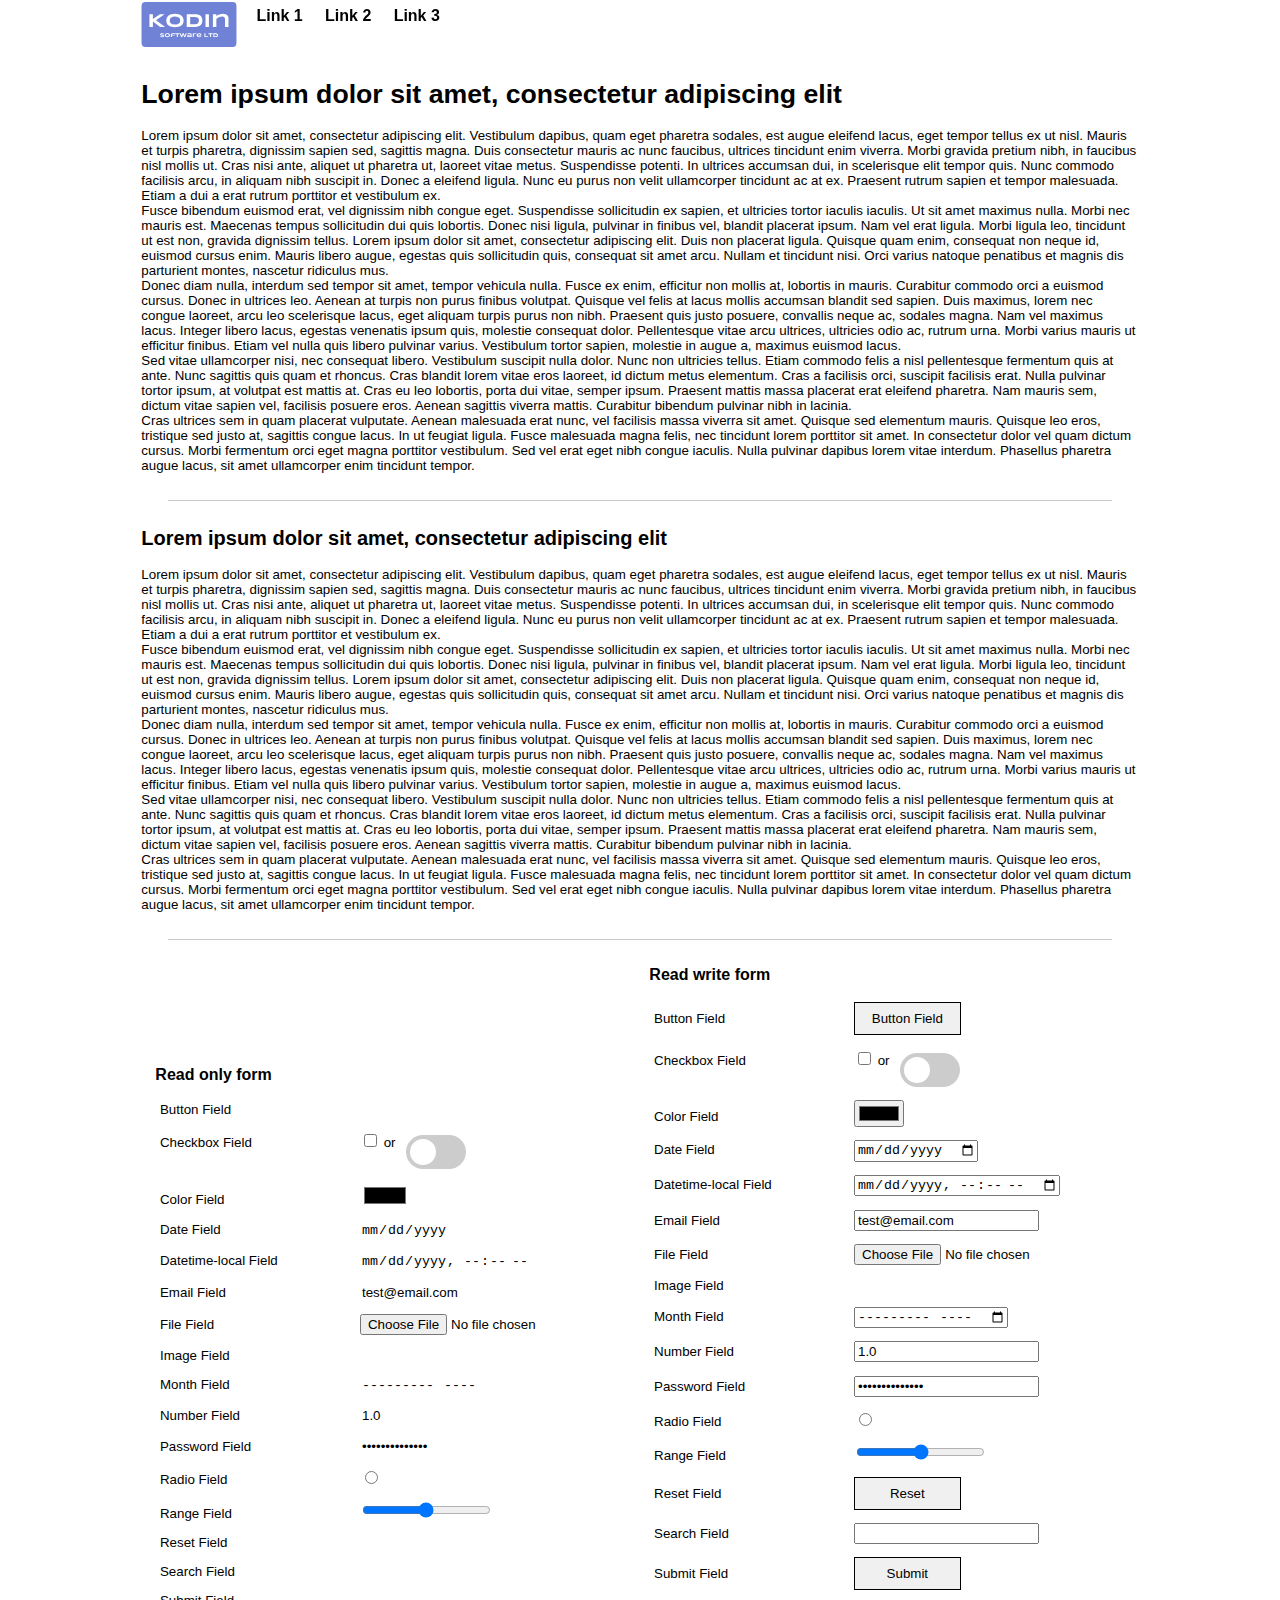
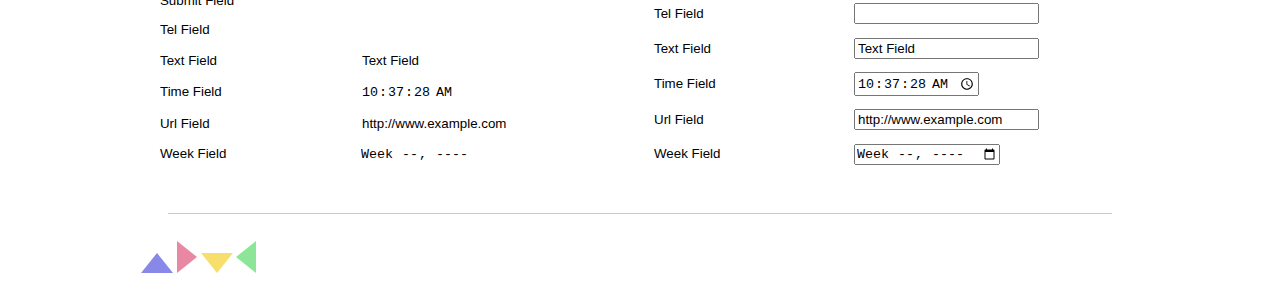
==== theme.html @ 6ff5bc61 "theme development" ====
<!doctype html>
<html>
    <head>
        <title>Theme development page</title>
        <link href="css/main.css" type="text/css" rel="stylesheet">
        <script src="js/jquery.js" type="text/javascript" lang="javascript"></script>
        <script src="js/main.js" type="text/javascript" lang="javascript"></script>
    </head>
    <body class="light">
        <nav>
                <object type="image/svg+xml" data="images/svg/logo.svg" class="logo">
                    <img src="images/png/logo.png">
                </object>
                <div class="nav-menu">
                    <ul>
                        <li><a href="#">Link 1</a></li>
                        <li><a href="#">Link 2</a></li>
                        <li><a href="#">Link 3</a></li>
                    </ul>
                </div>
        </nav>
        <h1>Lorem ipsum dolor sit amet, consectetur adipiscing elit</h1>
        <div>Lorem ipsum dolor sit amet, consectetur adipiscing elit. Vestibulum dapibus, quam eget pharetra sodales, est augue eleifend lacus, eget tempor tellus ex ut nisl. Mauris et turpis pharetra, dignissim sapien sed, sagittis magna. Duis consectetur mauris ac nunc faucibus, ultrices tincidunt enim viverra. Morbi gravida pretium nibh, in faucibus nisl mollis ut. Cras nisi ante, aliquet ut pharetra ut, laoreet vitae metus. Suspendisse potenti. In ultrices accumsan dui, in scelerisque elit tempor quis. Nunc commodo facilisis arcu, in aliquam nibh suscipit in. Donec a eleifend ligula. Nunc eu purus non velit ullamcorper tincidunt ac at ex. Praesent rutrum sapien et tempor malesuada. Etiam a dui a erat rutrum porttitor et vestibulum ex.<br>

                Fusce bibendum euismod erat, vel dignissim nibh congue eget. Suspendisse sollicitudin ex sapien, et ultricies tortor iaculis iaculis. Ut sit amet maximus nulla. Morbi nec mauris est. Maecenas tempus sollicitudin dui quis lobortis. Donec nisi ligula, pulvinar in finibus vel, blandit placerat ipsum. Nam vel erat ligula. Morbi ligula leo, tincidunt ut est non, gravida dignissim tellus. Lorem ipsum dolor sit amet, consectetur adipiscing elit. Duis non placerat ligula. Quisque quam enim, consequat non neque id, euismod cursus enim. Mauris libero augue, egestas quis sollicitudin quis, consequat sit amet arcu. Nullam et tincidunt nisi. Orci varius natoque penatibus et magnis dis parturient montes, nascetur ridiculus mus.<br>
                
                Donec diam nulla, interdum sed tempor sit amet, tempor vehicula nulla. Fusce ex enim, efficitur non mollis at, lobortis in mauris. Curabitur commodo orci a euismod cursus. Donec in ultrices leo. Aenean at turpis non purus finibus volutpat. Quisque vel felis at lacus mollis accumsan blandit sed sapien. Duis maximus, lorem nec congue laoreet, arcu leo scelerisque lacus, eget aliquam turpis purus non nibh. Praesent quis justo posuere, convallis neque ac, sodales magna. Nam vel maximus lacus. Integer libero lacus, egestas venenatis ipsum quis, molestie consequat dolor. Pellentesque vitae arcu ultrices, ultricies odio ac, rutrum urna. Morbi varius mauris ut efficitur finibus. Etiam vel nulla quis libero pulvinar varius. Vestibulum tortor sapien, molestie in augue a, maximus euismod lacus.<br>
                
                Sed vitae ullamcorper nisi, nec consequat libero. Vestibulum suscipit nulla dolor. Nunc non ultricies tellus. Etiam commodo felis a nisl pellentesque fermentum quis at ante. Nunc sagittis quis quam et rhoncus. Cras blandit lorem vitae eros laoreet, id dictum metus elementum. Cras a facilisis orci, suscipit facilisis erat. Nulla pulvinar tortor ipsum, at volutpat est mattis at. Cras eu leo lobortis, porta dui vitae, semper ipsum. Praesent mattis massa placerat erat eleifend pharetra. Nam mauris sem, dictum vitae sapien vel, facilisis posuere eros. Aenean sagittis viverra mattis. Curabitur bibendum pulvinar nibh in lacinia.<br>
                
                Cras ultrices sem in quam placerat vulputate. Aenean malesuada erat nunc, vel facilisis massa viverra sit amet. Quisque sed elementum mauris. Quisque leo eros, tristique sed justo at, sagittis congue lacus. In ut feugiat ligula. Fusce malesuada magna felis, nec tincidunt lorem porttitor sit amet. In consectetur dolor vel quam dictum cursus. Morbi fermentum orci eget magna porttitor vestibulum. Sed vel erat eget nibh congue iaculis. Nulla pulvinar dapibus lorem vitae interdum. Phasellus pharetra augue lacus, sit amet ullamcorper enim tincidunt tempor.<br>
        </div>
        <hr>
        <h2>Lorem ipsum dolor sit amet, consectetur adipiscing elit</h2>
        <p>Lorem ipsum dolor sit amet, consectetur adipiscing elit. Vestibulum dapibus, quam eget pharetra sodales, est augue eleifend lacus, eget tempor tellus ex ut nisl. Mauris et turpis pharetra, dignissim sapien sed, sagittis magna. Duis consectetur mauris ac nunc faucibus, ultrices tincidunt enim viverra. Morbi gravida pretium nibh, in faucibus nisl mollis ut. Cras nisi ante, aliquet ut pharetra ut, laoreet vitae metus. Suspendisse potenti. In ultrices accumsan dui, in scelerisque elit tempor quis. Nunc commodo facilisis arcu, in aliquam nibh suscipit in. Donec a eleifend ligula. Nunc eu purus non velit ullamcorper tincidunt ac at ex. Praesent rutrum sapien et tempor malesuada. Etiam a dui a erat rutrum porttitor et vestibulum ex.<br>

                Fusce bibendum euismod erat, vel dignissim nibh congue eget. Suspendisse sollicitudin ex sapien, et ultricies tortor iaculis iaculis. Ut sit amet maximus nulla. Morbi nec mauris est. Maecenas tempus sollicitudin dui quis lobortis. Donec nisi ligula, pulvinar in finibus vel, blandit placerat ipsum. Nam vel erat ligula. Morbi ligula leo, tincidunt ut est non, gravida dignissim tellus. Lorem ipsum dolor sit amet, consectetur adipiscing elit. Duis non placerat ligula. Quisque quam enim, consequat non neque id, euismod cursus enim. Mauris libero augue, egestas quis sollicitudin quis, consequat sit amet arcu. Nullam et tincidunt nisi. Orci varius natoque penatibus et magnis dis parturient montes, nascetur ridiculus mus.<br>
                
                Donec diam nulla, interdum sed tempor sit amet, tempor vehicula nulla. Fusce ex enim, efficitur non mollis at, lobortis in mauris. Curabitur commodo orci a euismod cursus. Donec in ultrices leo. Aenean at turpis non purus finibus volutpat. Quisque vel felis at lacus mollis accumsan blandit sed sapien. Duis maximus, lorem nec congue laoreet, arcu leo scelerisque lacus, eget aliquam turpis purus non nibh. Praesent quis justo posuere, convallis neque ac, sodales magna. Nam vel maximus lacus. Integer libero lacus, egestas venenatis ipsum quis, molestie consequat dolor. Pellentesque vitae arcu ultrices, ultricies odio ac, rutrum urna. Morbi varius mauris ut efficitur finibus. Etiam vel nulla quis libero pulvinar varius. Vestibulum tortor sapien, molestie in augue a, maximus euismod lacus.<br>
                
                Sed vitae ullamcorper nisi, nec consequat libero. Vestibulum suscipit nulla dolor. Nunc non ultricies tellus. Etiam commodo felis a nisl pellentesque fermentum quis at ante. Nunc sagittis quis quam et rhoncus. Cras blandit lorem vitae eros laoreet, id dictum metus elementum. Cras a facilisis orci, suscipit facilisis erat. Nulla pulvinar tortor ipsum, at volutpat est mattis at. Cras eu leo lobortis, porta dui vitae, semper ipsum. Praesent mattis massa placerat erat eleifend pharetra. Nam mauris sem, dictum vitae sapien vel, facilisis posuere eros. Aenean sagittis viverra mattis. Curabitur bibendum pulvinar nibh in lacinia.<br>
                
                Cras ultrices sem in quam placerat vulputate. Aenean malesuada erat nunc, vel facilisis massa viverra sit amet. Quisque sed elementum mauris. Quisque leo eros, tristique sed justo at, sagittis congue lacus. In ut feugiat ligula. Fusce malesuada magna felis, nec tincidunt lorem porttitor sit amet. In consectetur dolor vel quam dictum cursus. Morbi fermentum orci eget magna porttitor vestibulum. Sed vel erat eget nibh congue iaculis. Nulla pulvinar dapibus lorem vitae interdum. Phasellus pharetra augue lacus, sit amet ullamcorper enim tincidunt tempor.<br>
        </p>
        <hr>
        <fieldset>
            <legend>Read only form</legend>
            <form class="readonly">
                <p>
                    <label><span>Button Field </span><input type="button" id="buttonField" value="Button Field"></label>
                </p>
                <p>
                    <label><span>Checkbox Field </span><input type="checkbox" id="checkboxField" value="Checkbox Field">
                    or 
                        <label class="switch">
                                <input type="checkbox">
                                <span class="slider round"></span>
                        </label>
                    </label>
                </p>
                <p>
                    <label><span>Color Field </span><input type="color" id="colorField" value="red"></label>
                </p>
                <p>
                    <label><span>Date Field </span><input type="date" id="dateField" value="today"></label>
                </p>
                <p>
                    <label><span>Datetime-local Field </span><input type="datetime-local" id="datetime-localField" value="today"></label>
                </p>
                <p>
                    <label><span>Email Field </span><input type="email" id="emailField" value="test@email.com"></label>
                </p>
                <p>
                    <label><span>File Field </span><input type="file" id="fileField"></label>
                </p>
                <p>
                    <label><span>Image Field </span><input type="image" id="imageField" value=""></label>
                </p>
                <p>
                    <label><span>Month Field </span><input type="month" id="monthField" value=""></label>
                </p>
                <p>
                    <label><span>Number Field </span><input type="number" id="numberField" value="1.0"></label>
                </p>
                <p>
                    <label><span>Password Field </span><input type="password" id="passwordField" value="Password Field"></label>
                </p>
                <p>
                    <label><span>Radio Field </span><input type="radio" id="radioField"></label>
                </p>
                <p>
                    <label><span>Range Field </span><input type="range" id="rangeField"></label>
                </p>
                <p>
                    <label><span>Reset Field </span><input type="reset" id="ResetField"></label>
                </p>
                <p>
                    <label><span>Search Field </span><input type="search" id="SearchField"></label>
                </p>
                <p>
                    <label><span>Submit Field </span><input type="submit" id="SubmitField"></label>
                </p>
                <p>
                    <label><span>Tel Field </span><input type="tel" id="TelField"></label>
                </p>
                <p>
                    <label><span>Text Field </span><input type="text" id="textField" value="Text Field"></label>
                </p>
                <p>
                    <label><span>Time Field </span><input type="time" id="timeField" value="10:37:28"></label>
                </p>
                <p>
                    <label><span>Url Field </span><input type="url" id="urlField" value="http://www.example.com"></label>
                </p>
                <p>
                    <label><span>Week Field </span><input type="week" id="weekField" value="1"></label>
                </p>
            </form>
        </fieldset>

        <fieldset>
            <legend>Read write form</legend>
            <form>
                <p>
                    <label><span>Button Field </span><input type="button" id="buttonField" value="Button Field"></label>
                </p>
                <p>
                    <label><span>Checkbox Field </span><input type="checkbox" id="checkboxField" value="Checkbox Field">
                        or
                        <label class="switch">
                                <input type="checkbox">
                                <span class="slider round"></span>
                        </label>
                    </label>
                </p>
                <p>
                    <label><span>Color Field </span><input type="color" id="colorField" value="red"></label>
                </p>
                <p>
                    <label><span>Date Field </span><input type="date" id="dateField" value="today"></label>
                </p>
                <p>
                    <label><span>Datetime-local Field </span><input type="datetime-local" id="datetime-localField" value="today"></label>
                </p>
                <p>
                    <label><span>Email Field </span><input type="email" id="emailField" value="test@email.com"></label>
                </p>
                <p>
                    <label><span>File Field </span><input type="file" id="fileField"></label>
                </p>
                <p>
                    <label><span>Image Field </span><input type="image" id="imageField" value=""></label>
                </p>
                <p>
                    <label><span>Month Field </span><input type="month" id="monthField" value=""></label>
                </p>
                <p>
                    <label><span>Number Field </span><input type="number" id="numberField" value="1.0"></label>
                </p>
                <p>
                    <label><span>Password Field </span><input type="password" id="passwordField" value="Password Field"></label>
                </p>
                <p>
                    <label><span>Radio Field </span><input type="radio" id="radioField"></label>
                </p>
                <p>
                    <label><span>Range Field </span><input type="range" id="rangeField"></label>
                </p>
                <p>
                    <label><span>Reset Field </span><input type="reset" id="ResetField"></label>
                </p>
                <p>
                    <label><span>Search Field </span><input type="search" id="SearchField"></label>
                </p>
                <p>
                    <label><span>Submit Field </span><input type="submit" id="SubmitField"></label>
                </p>
                <p>
                    <label><span>Tel Field </span><input type="tel" id="TelField"></label>
                </p>
                <p>
                    <label><span>Text Field </span><input type="text" id="textField" value="Text Field"></label>
                </p>
                <p>
                    <label><span>Time Field </span><input type="time" id="timeField" value="10:37:28"></label>
                </p>
                <p>
                    <label><span>Url Field </span><input type="url" id="urlField" value="http://www.example.com"></label>
                </p>
                <p>
                    <label><span>Week Field </span><input type="week" id="weekField" value="1"></label>
                </p>
            </form>
        </fieldset>

        <hr>
        <span class="triangle-up"></span>
        <span class="triangle-right"></span>
        <span class="triangle-down"></span>
        <span class="triangle-left"></span>
    </body>
</html>
---- css/main.css ----
/* cyrillic-ext */
@font-face {
    font-family: 'PT Sans';
    font-style: normal;
    font-weight: 400;
    src: local('PT Sans'), local('PTSans-Regular'), url(fonts/ptsans/cyrillic-ext.woff2) format('woff2');
    unicode-range: U+0460-052F, U+1C80-1C88, U+20B4, U+2DE0-2DFF, U+A640-A69F, U+FE2E-FE2F;
  }
  /* cyrillic */
  @font-face {
    font-family: 'PT Sans';
    font-style: normal;
    font-weight: 400;
    src: local('PT Sans'), local('PTSans-Regular'), url(fonts/ptsans/cyrillic.woff2) format('woff2');
    unicode-range: U+0400-045F, U+0490-0491, U+04B0-04B1, U+2116;
  }
  /* latin-ext */
  @font-face {
    font-family: 'PT Sans';
    font-style: normal;
    font-weight: 400;
    src: local('PT Sans'), local('PTSans-Regular'), url(fonts/ptsans/latin-ext.woff2) format('woff2');
    unicode-range: U+0100-024F, U+0259, U+1E00-1EFF, U+2020, U+20A0-20AB, U+20AD-20CF, U+2113, U+2C60-2C7F, U+A720-A7FF;
  }
  /* latin */
  @font-face {
    font-family: 'PT Sans';
    font-style: normal;
    font-weight: 400;
    src: local('PT Sans'), local('PTSans-Regular'), url(fonts/ptsans/latin.woff2) format('woff2');
    unicode-range: U+0000-00FF, U+0131, U+0152-0153, U+02BB-02BC, U+02C6, U+02DA, U+02DC, U+2000-206F, U+2074, U+20AC, U+2122, U+2191, U+2193, U+2212, U+2215, U+FEFF, U+FFFD;
  }

.light {
    font-family: 'PT Sans', sans-serif;
    font-size: 10pt;
    padding: 0 10em 0 10em;
}

.light hr {
    border: none;
    border-bottom: thin solid rgb(200, 200, 200);
    margin: 2em;
}

.light label {
    margin: 0pt 5pt 0pt 5pt;
}

.light form label:first-child>span:first-child {
    width: 15em;
    display: inline-block;
}

.light::before {
    content: "";
    height: 4em;
    position: relative;
    display: block;
}

.light nav {
    position: fixed;
    top: 0px;
    background: rgba(255, 255, 255, 0.85);
    width: 100%;
}

.light nav .nav-menu {
    padding: 5pt;
    vertical-align: top;
    display: inline-block;
    white-space: nowrap;
}

.light .logo {
    height: 4em;
    display: inline-block;
}

.light nav .nav-menu ul {
    display: inline;
    padding: 0;
    margin: 0;
}

.light nav .nav-menu ul li {
    list-style: none;
    display: inline;
    margin: 5pt;
    font-weight: bold;
    font-size: 1.2em;
}

.light nav .nav-menu ul li a:hover {
    border-bottom: 2pt solid black;
}

.light nav .nav-menu ul li a,
.light nav .nav-menu ul li a:visited,
.light nav .nav-menu ul li a::selection,
.light nav .nav-menu ul li a:active {
    text-decoration: none;
    color: black;
    padding: 2pt;
}

.light fieldset {
    width: auto;
    display: inline-block;
    border: none;
}

.light fieldset legend {
    font-weight: bold;
    font-size: 1.2em;
}

.light fieldset form {
    width: auto;
    display: inline-block;
}

.light form.readonly input,
.light form.readonly input:hover,
.light form.readonly input:active,
.light form.readonly input:focus {
    border: none;
    cursor: default;
    background-color: transparent;
    outline: 0;
}

.light form.readonly button,
.light form.readonly input[type="button"],
.light form.readonly input[type="submit"],
.light form.readonly input[type="reset"] {
    display: none;
    visibility: hidden;
    width: 0;
    height: 0;
}

.light button,
.light input[type="button"],
.light input[type="submit"],
.light input[type="reset"] {
    border: thin solid black;
    background-color: rgb(240, 240, 240);
    padding: 6pt;
    min-width: 8em;
}

.light button:active,
.light input[type="button"]:active,
.light input[type="submit"]:active,
.light input[type="reset"]:active {
    background-color: rgb(255, 255, 240);
}

.light .switch {
    position: relative;
    display: inline-block;
    width: 60px;
    height: 34px;
  }
  
  .light .switch input {
    opacity: 0;
    width: 0;
    height: 0;
  }
  
  .light .slider {
    position: absolute;
    cursor: pointer;
    top: 0;
    left: 0;
    right: 0;
    bottom: 0;
    background-color: #ccc;
    -webkit-transition: .4s;
    transition: .4s;
  }
  
  .light .slider:before {
    position: absolute;
    content: "";
    height: 26px;
    width: 26px;
    left: 4px;
    bottom: 4px;
    background-color: white;
    -webkit-transition: .4s;
    transition: .4s;
  }
  
  .light input:checked + .slider {
    background-color: #2196F3;
  }
  
  .light input:focus + .slider {
    box-shadow: 0 0 1px #2196F3;
  }
  
  .light input:checked + .slider:before {
    -webkit-transform: translateX(26px);
    -ms-transform: translateX(26px);
    transform: translateX(26px);
  }
  
  /* Rounded sliders */
  .light .slider.round {
    border-radius: 34px;
  }
  
  .light .slider.round:before {
    border-radius: 50%;
  }

.light .triangle-up {
    width: 0;
    height: 0;
    border-right: 16px solid transparent;
    border-left: 16px solid transparent;
      
    border-bottom: 20px solid #8888e8;
    display: inline-block;
}

.light .triangle-right {
    width: 0;
    height: 0;
    
    border-top: 16px solid transparent;
    border-bottom: 16px solid transparent;
    
    border-left: 20px solid #e888a3;
    display: inline-block;
}

.light .triangle-down {
    width: 0;
    height: 0;
    
    border-right: 16px solid transparent;
    border-left: 16px solid transparent;
    
    border-top: 20px solid #f7df6c;
    display: inline-block;
}

.light .triangle-left {
    width: 0;
    height: 0;
    
    border-top: 16px solid transparent;
    border-bottom: 16px solid transparent;
    
    border-right: 20px solid #8de698;
    display: inline-block;
}
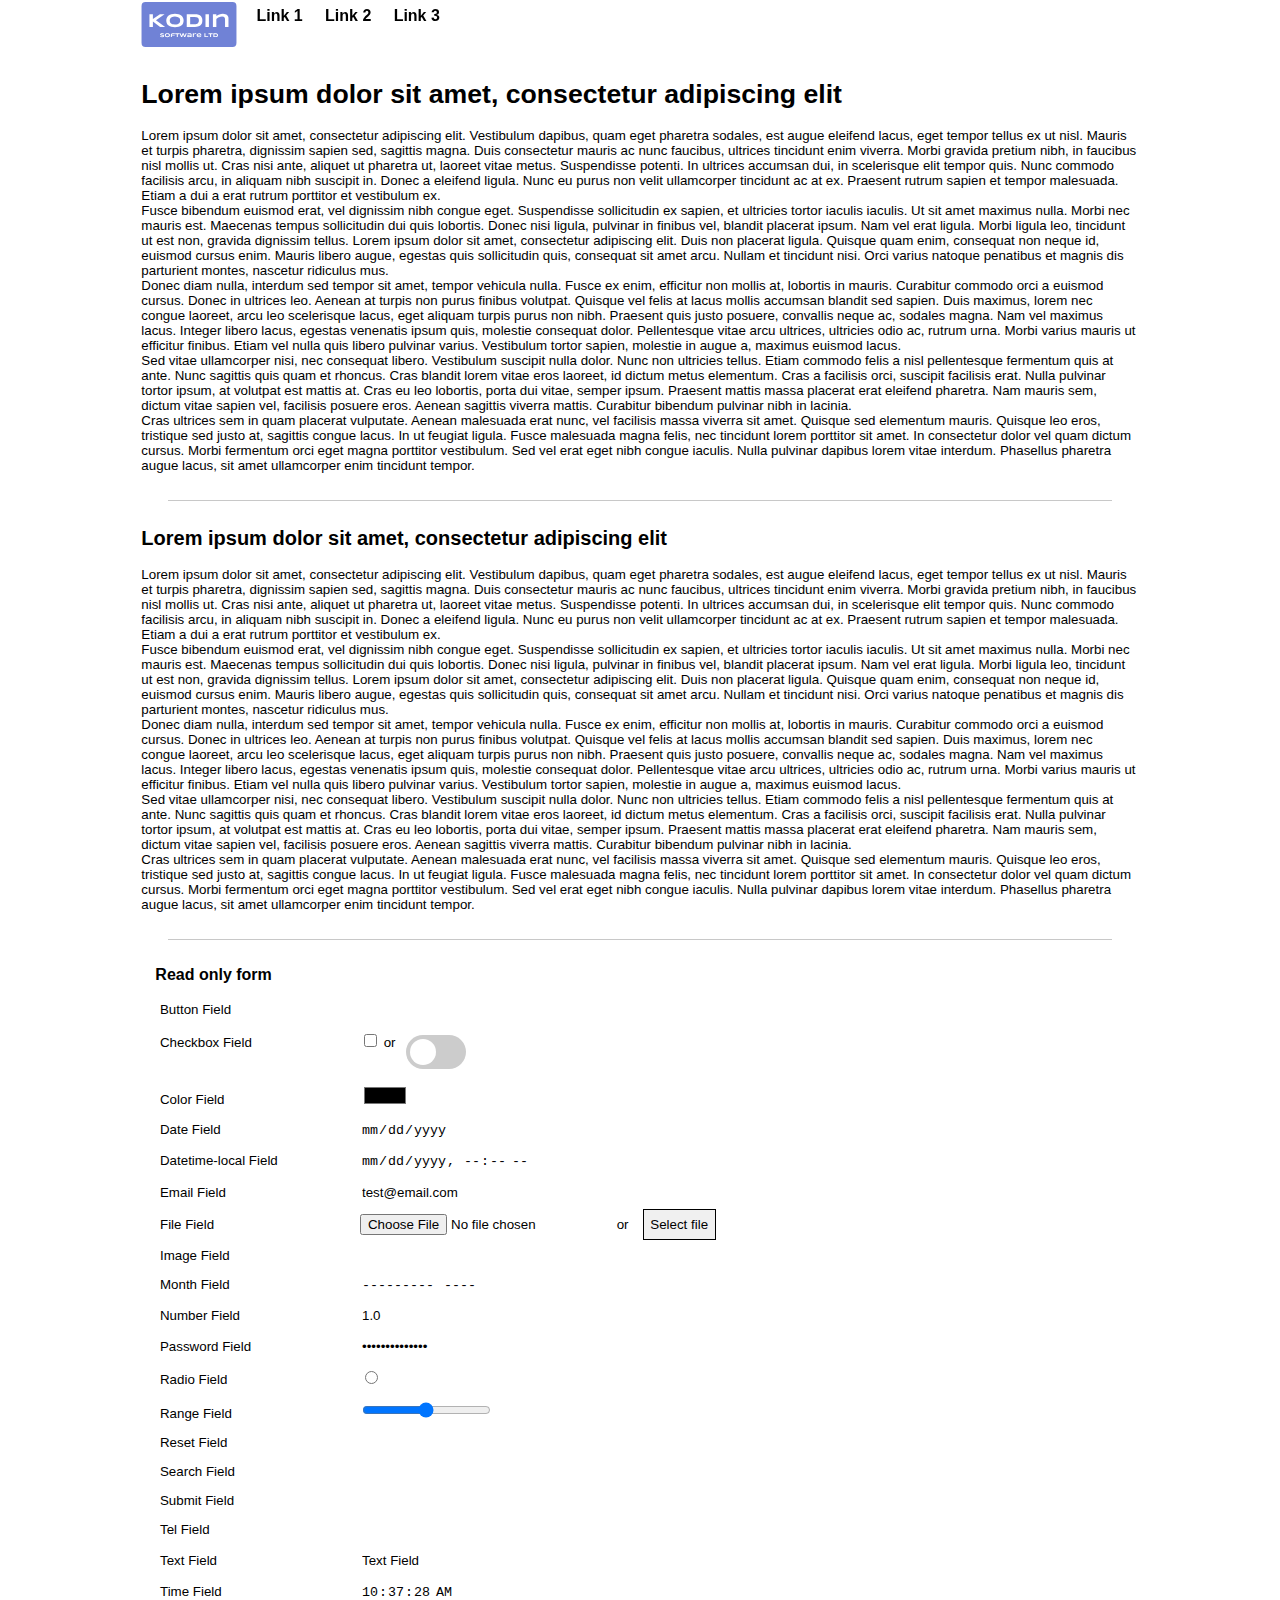
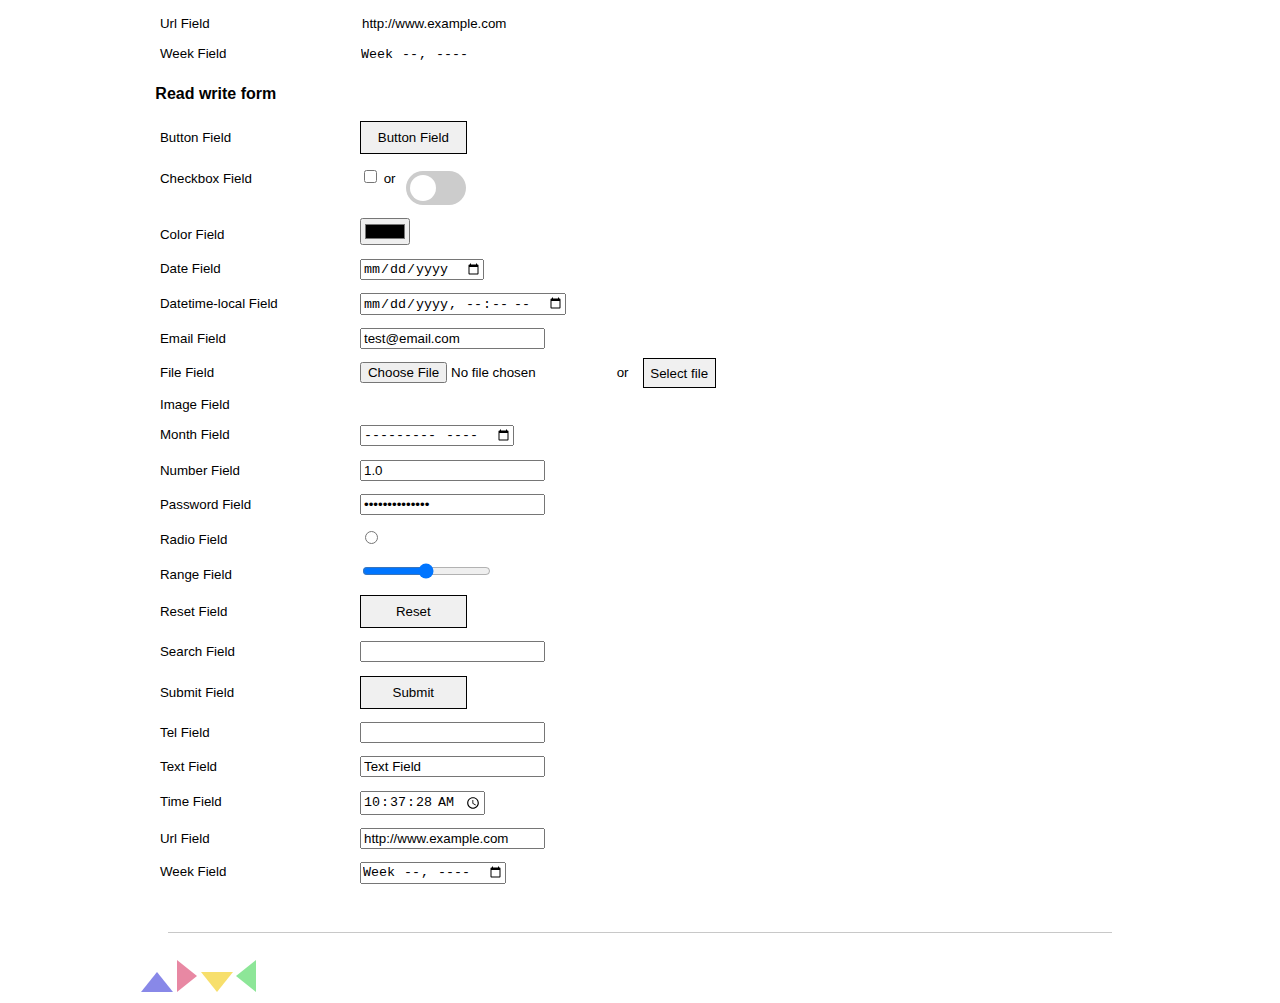
==== commit 069c0a4d: "select file" ====
--- a/theme.html
+++ b/theme.html
@@ -5,6 +5,7 @@
         <link href="css/main.css" type="text/css" rel="stylesheet">
         <script src="js/jquery.js" type="text/javascript" lang="javascript"></script>
         <script src="js/main.js" type="text/javascript" lang="javascript"></script>
+        <meta name="viewport" content="width=device-width, initial-scale=1.0">
     </head>
     <body class="light">
         <nav>
@@ -71,7 +72,12 @@
                     <label><span>Email Field </span><input type="email" id="emailField" value="test@email.com"></label>
                 </p>
                 <p>
-                    <label><span>File Field </span><input type="file" id="fileField"></label>
+                    <label><span>File Field </span><input type="file" id="fileField">
+                    or
+                    <label>
+                        <input type="file">
+                        <span>Select file</span>
+                    </label></label>
                 </p>
                 <p>
                     <label><span>Image Field </span><input type="image" id="imageField" value=""></label>
@@ -146,7 +152,12 @@
                     <label><span>Email Field </span><input type="email" id="emailField" value="test@email.com"></label>
                 </p>
                 <p>
-                    <label><span>File Field </span><input type="file" id="fileField"></label>
+                    <label><span>File Field </span><input type="file" id="fileField">
+                    or
+                    <label>
+                        <input type="file">
+                        <span>Select file</span>
+                    </label></label>
                 </p>
                 <p>
                     <label><span>Image Field </span><input type="image" id="imageField" value=""></label>
--- a/css/main.css
+++ b/css/main.css
@@ -156,6 +156,21 @@
 .light input[type="submit"]:active,
 .light input[type="reset"]:active {
     background-color: rgb(255, 255, 240);
+}
+
+
+.light label>:not(span) input[type="file"] {
+    width: 0;
+    height: 0;
+    opacity: 0;
+    overflow: hidden;
+}
+
+.light label>:not(span) input[type="file"]+span {
+    border: thin solid black;
+    padding: 5pt;
+    background-color: rgb(240, 240, 240);
+    cursor: pointer;
 }
 
 .light .switch {
@@ -261,3 +276,19 @@
     display: inline-block;
 }
 
+/*
+    Responsive CSS
+*/
+
+
+@media only screen and (max-width: 640px) {
+    .light {
+        padding: 10px;
+    }
+}
+
+@media only screen and (max-width: 1024px) {
+    .light {
+        padding: 0 3em 0 3em;
+    }
+}
